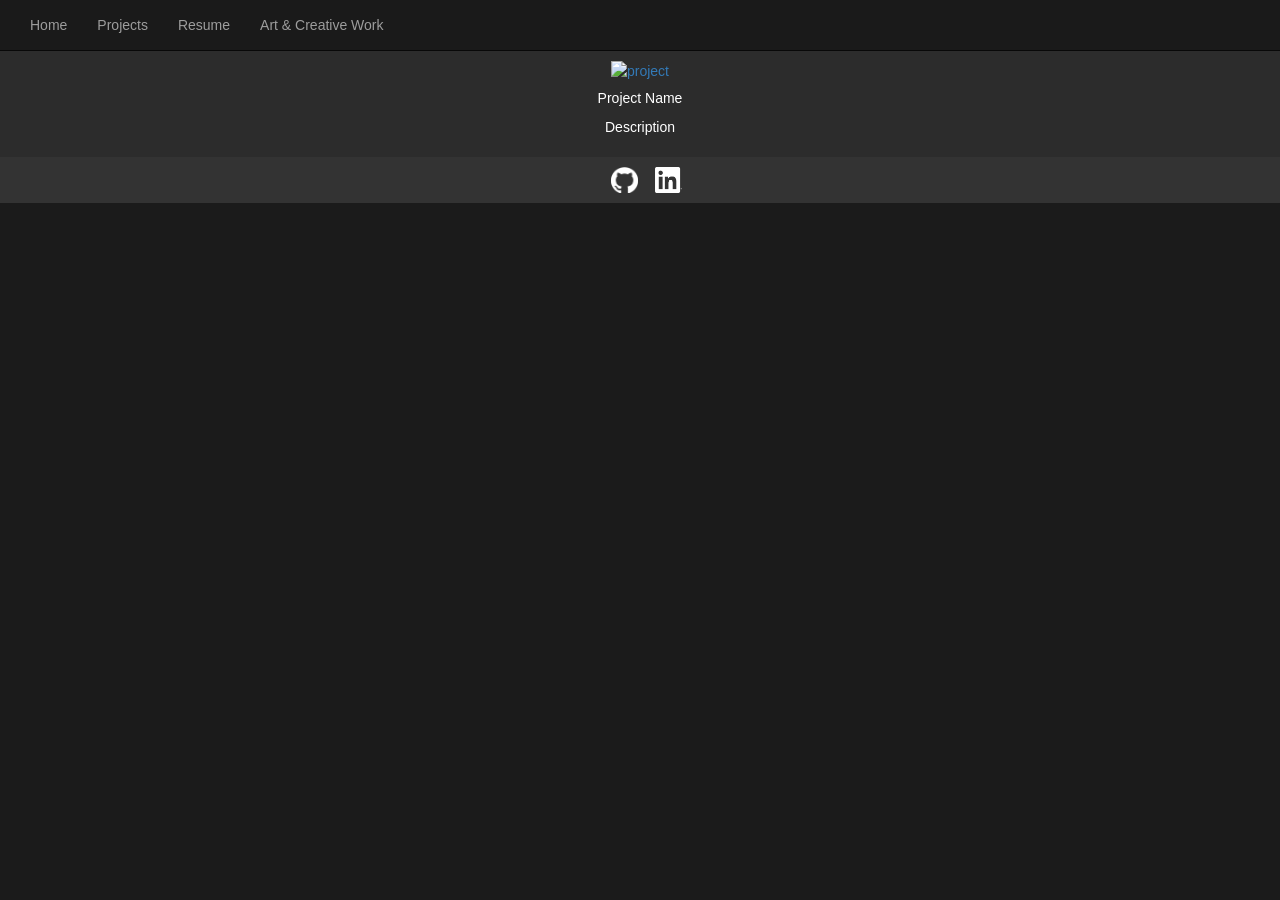
==== art.html @ 5e63b3de "update" ====
<!DOCTYPE html>
<html lang="en">

<head>

    <meta charset="UTF-8">
    <meta name="viewport" content="width=device-width, initial-scale=1">
    <link rel="stylesheet" href="https://maxcdn.bootstrapcdn.com/bootstrap/3.4.1/css/bootstrap.min.css">
    <script src="https://ajax.googleapis.com/ajax/libs/jquery/3.7.1/jquery.min.js"></script>
    <script src="https://maxcdn.bootstrapcdn.com/bootstrap/3.4.1/js/bootstrap.min.js"></script>
    <link rel="stylesheet" href="css/styles.css" type="text/css">

</head>

<body>
    <script id="navigation_bar" src="js/navigation.js"></script>
    <div class="content">
        <div class="project" style="
        background-color: rgb(44, 44, 44); 
        color: white;
        text-align: center;
        padding: 10px;
        ">
            <a href="#"><img id="image" src="" alt="project"></a>
            <h5 id="title">Project Name</h5>
            <p id="description">Description</p>
        </div>
    </div>
    <script id="footer" src="js/navigation.js"></script>
</body>
---- css/styles.css ----
@charset "UTF-8";

body {
    background-color: rgb(27, 27, 27);
    margin: 0 auto;
    font-family: Arial, Helvetica, sans-serif;
}

.content {
    margin-top: 50px;
}

#nav {
    background-color: rgba(27, 27, 27, .8);
}

.header {
    background-color: rgb(31, 31, 31);
    text-align: center;
    color: white;
}

#AboutMe div {
    text-align: center;
}

#highlight a img {
    width: 60%;
    height: auto;
    border: 2px solid white;
    border-radius: 1%;
}

#highlight a {
    text-decoration: underline;
    color: white;
    text-align: center;
}

section {
    background-color: rgb(47, 47, 47);
    color: white;
    text-align: center;
    display: block;
    padding: 1% 0 1% 0;
}

.section_header {
    background-color: rgb(38, 38, 38);
    padding: 1% 0;
}


.icon {
    text-decoration: none;
}

.table {
    display: grid;
    gap: 10px;
    grid-template-columns: auto auto auto;
    background-color: rgb(47, 47, 47);
    justify-content: center;
}

.table>div {
    padding: 10px;
    text-align: left;
}

#subject {
    height: 170px;
}

#contact {
    border-radius: 5px;
    background-color: rgb(42, 42, 42);
    border: 1px solid white;
    width: 75%;
    margin: 0 auto;
    padding: 30px;
}

input[type=text],
select,
textarea {
    background-color: rgb(57, 57, 57);
    color: white;
    box-sizing: border-box;
    border: 1px solid #ccc;
    padding: 12px;
    border-radius: 4px;
    margin-top: 6px;
    margin-bottom: 16px;
    resize: vertical;
    width: 100%;
}

input[type=submit] {
    background-color: rgb(35, 35, 35);
    color: white;
    padding: 12px 20px;
    border: none;
    cursor: pointer;
}

input[type=submit]:hover {
    background-color: rgb(79, 79, 79);
}

#projects iframe {
    border: none;
}

.footer {
    background-color: rgb(51, 51, 51);
    padding: 10px;
    text-align: center;
    margin-bottom: 0;
}


.footer a .icon {
    width: 40px;
    height: auto;
    padding-left: 1%;
}
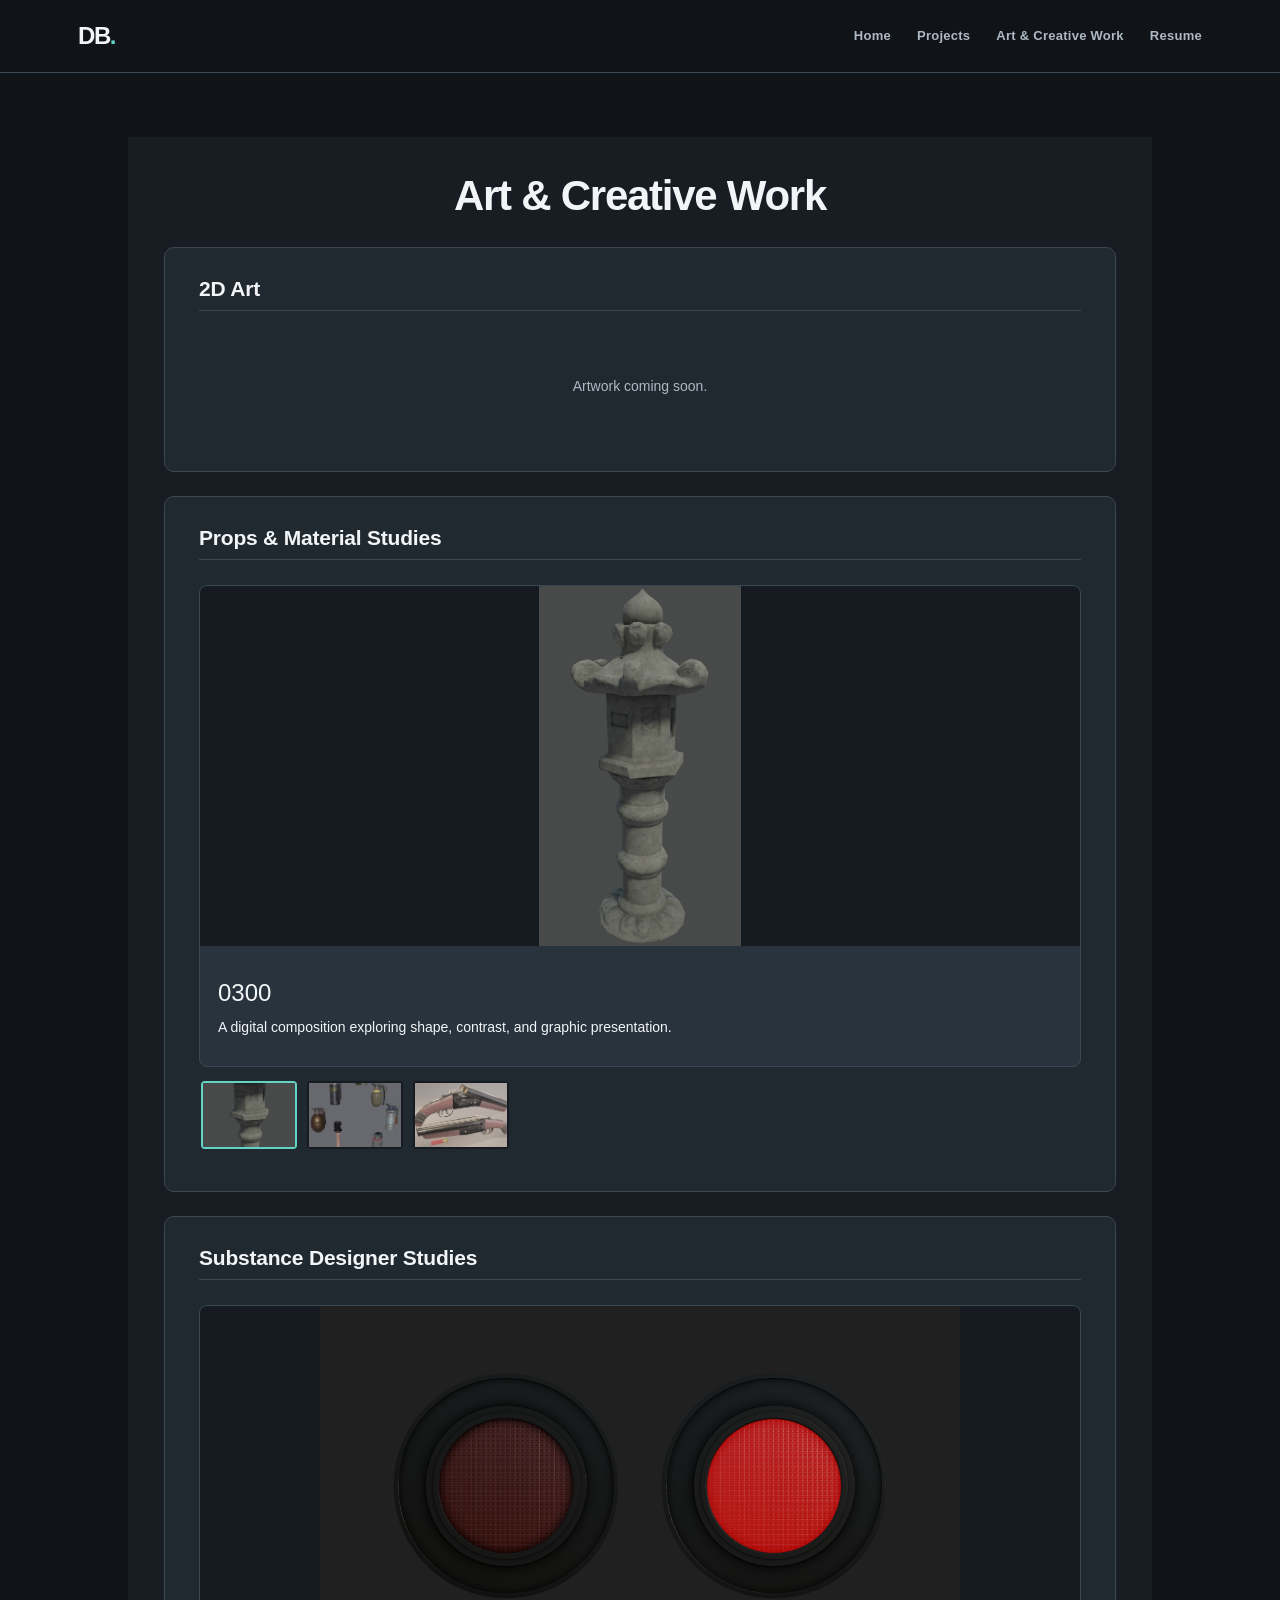
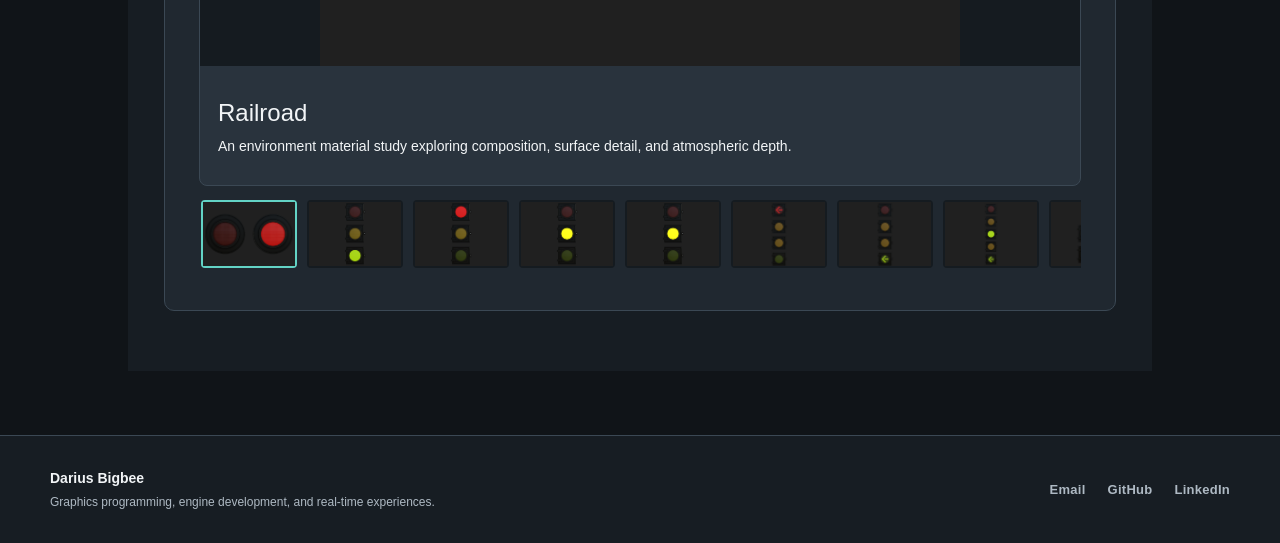
==== commit bd81cfb2: "greatly improved porfolio" ====
--- a/art.html
+++ b/art.html
@@ -15,16 +15,12 @@
 <body>
     <script id="navigation_bar" src="js/navigation.js"></script>
     <div class="content">
-        <div class="project" style="
-        background-color: rgb(44, 44, 44); 
-        color: white;
-        text-align: center;
-        padding: 10px;
-        ">
-            <a href="#"><img id="image" src="" alt="project"></a>
-            <h5 id="title">Project Name</h5>
-            <p id="description">Description</p>
-        </div>
+        <section class="gallery" aria-labelledby="art-heading">
+            <h1 id="art-heading">Art &amp; Creative Work</h1>
+            <div id="gallery-content"></div>
+        </section>
     </div>
+    <script src="js/gallery.js"></script>
+    <script>BuildGallery('images');</script>
     <script id="footer" src="js/navigation.js"></script>
 </body>
--- a/css/styles.css
+++ b/css/styles.css
@@ -1,127 +1,578 @@
 @charset "UTF-8";
 
+:root {
+    --background: #101418;
+    --surface: #171d23;
+    --surface-raised: #202830;
+    --surface-muted: #29333d;
+    --border: #3b4854;
+    --text: #f2f5f7;
+    --text-muted: #aeb9c3;
+    --accent: #63d3c5;
+}
+
 body {
-    background-color: rgb(27, 27, 27);
+    background-color: var(--background);
     margin: 0 auto;
-    font-family: Arial, Helvetica, sans-serif;
+    color: var(--text);
+    font-family: Inter, ui-sans-serif, -apple-system, BlinkMacSystemFont, "Segoe UI", sans-serif;
+    line-height: 1.5;
+    -webkit-font-smoothing: antialiased;
 }
 
 .content {
-    margin-top: 50px;
-}
-
-#nav {
-    background-color: rgba(27, 27, 27, .8);
-}
-
-.header {
-    background-color: rgb(31, 31, 31);
+    margin: 5% 10%;
+}
+
+.site-nav {
+    background: rgba(16, 20, 24, .94);
+    border-bottom: 1px solid var(--border);
+    min-height: 64px;
+    position: relative;
+    z-index: 10;
+}
+
+.nav-inner {
+    align-items: center;
+    display: flex;
+    justify-content: space-between;
+    margin: 0 auto;
+    max-width: 1180px;
+    padding: 0 28px;
+}
+
+.nav-brand {
+    color: var(--text);
+    font-size: 24px;
+    font-weight: 700;
+    letter-spacing: -.06em;
+    padding: 18px 0;
+    text-decoration: none;
+}
+
+.nav-brand span,
+.eyebrow,
+.capability-number {
+    color: var(--accent);
+}
+
+.nav-links {
+    display: flex;
+    gap: 26px;
+}
+
+.nav-links a,
+.footer-links a {
+    color: var(--text-muted);
+    font-size: 13px;
+    font-weight: 600;
+    letter-spacing: .02em;
+    text-decoration: none;
+    transition: color .2s ease;
+}
+
+.nav-links a:hover,
+.nav-links a:focus,
+.footer-links a:hover,
+.footer-links a:focus {
+    color: var(--accent);
+}
+
+.home-content {
+    margin: 0 auto;
+    max-width: 1180px;
+    padding: 72px 28px 96px;
+}
+
+.hero {
+    align-items: center;
+    display: grid;
+    gap: clamp(40px, 8vw, 120px);
+    grid-template-columns: minmax(0, 1fr) 330px;
+    min-height: 540px;
+}
+
+.hero-copy {
+    max-width: 720px;
+}
+
+.eyebrow {
+    font-size: 12px;
+    font-weight: 700;
+    letter-spacing: .16em;
+    margin: 0 0 16px;
+    text-transform: uppercase;
+}
+
+.hero h1 {
+    font-size: clamp(42px, 6vw, 72px);
+    letter-spacing: -.055em;
+    line-height: 1.02;
+    margin: 0;
+}
+
+.hero-intro,
+.section-lede {
+    color: var(--text-muted);
+    font-size: 17px;
+    line-height: 1.75;
+    max-width: 650px;
+}
+
+.hero-intro {
+    margin: 28px 0 32px;
+}
+
+.hero-actions {
+    display: flex;
+    flex-wrap: wrap;
+    gap: 12px;
+}
+
+.button {
+    border: 1px solid transparent;
+    border-radius: 4px;
+    display: inline-block;
+    font-size: 13px;
+    font-weight: 700;
+    padding: 13px 18px;
+    text-decoration: none;
+    transition: background .2s ease, border-color .2s ease, color .2s ease;
+}
+
+.button-primary {
+    background: var(--accent);
+    color: #101418;
+}
+
+.button-primary:hover,
+.button-primary:focus {
+    background: #8be3d8;
+    color: #101418;
+    text-decoration: none;
+}
+
+.button-secondary {
+    border-color: var(--border);
+    color: var(--text);
+}
+
+.button-secondary:hover,
+.button-secondary:focus {
+    border-color: var(--accent);
+    color: var(--accent);
+    text-decoration: none;
+}
+
+.portrait-frame {
+    aspect-ratio: 1;
+    background: var(--surface-raised);
+    border: 1px solid var(--border);
+    border-radius: 50%;
+    box-shadow: 0 0 0 14px rgba(99, 211, 197, .05);
+    overflow: hidden;
+    width: 100%;
+}
+
+.portrait-frame img {
+    height: 100%;
+    object-fit: cover;
+    width: 100%;
+}
+
+.home-section {
+    border-top: 1px solid var(--border);
+    margin-top: 42px;
+    padding: 72px 0 0;
+}
+
+.section-heading h2 {
+    font-size: clamp(28px, 4vw, 42px);
+    letter-spacing: -.04em;
+    line-height: 1.1;
+    margin: 0 0 20px;
+}
+
+.section-lede {
+    margin: 0;
+}
+
+.capability-grid {
+    display: grid;
+    gap: 16px;
+    grid-template-columns: repeat(3, 1fr);
+    margin-top: 36px;
+}
+
+.capability-card {
+    background: var(--surface-raised);
+    border: 1px solid var(--border);
+    border-radius: 8px;
+    padding: 26px;
+}
+
+.capability-card h3 {
+    font-size: 18px;
+    margin: 28px 0 12px;
+}
+
+.capability-card p {
+    color: var(--text-muted);
+    margin: 0;
+}
+
+.capability-number {
+    font-size: 12px;
+    font-weight: 700;
+    letter-spacing: .12em;
+}
+
+.work-showcase {
+    align-items: center;
+    background: var(--surface-raised);
+    border: 1px solid var(--border);
+    border-radius: 8px;
+    display: grid;
+    gap: 32px;
+    grid-template-columns: minmax(0, 1.15fr) minmax(240px, .85fr);
+    margin-top: 32px;
+    overflow: hidden;
+}
+
+.work-showcase img {
+    background: #151b20;
+    display: block;
+    height: 270px;
+    object-fit: cover;
+    width: 100%;
+}
+
+.work-showcase-copy {
+    padding: 24px 28px 24px 0;
+}
+
+.work-label {
+    color: var(--accent);
+    font-size: 12px;
+    font-weight: 700;
+    letter-spacing: .12em;
+    margin: 0 0 14px;
+    text-transform: uppercase;
+}
+
+.text-link {
+    color: var(--accent);
+    display: inline-block;
+    font-size: 14px;
+    font-weight: 700;
+    margin-top: 22px;
+    text-decoration: none;
+}
+
+.text-link:hover,
+.text-link:focus {
+    color: var(--text);
+}
+
+.footer {
+    background: var(--surface);
+    border-top: 1px solid var(--border);
+    margin-top: 32px;
+    padding: 32px 28px;
+}
+
+.footer-inner {
+    align-items: center;
+    display: flex;
+    justify-content: space-between;
+    margin: 0 auto;
+    max-width: 1180px;
+}
+
+.footer-title {
+    font-weight: 700;
+    margin: 0 0 4px;
+}
+
+.footer-note {
+    color: var(--text-muted);
+    font-size: 12px;
+    margin: 0;
+}
+
+.footer-links {
+    display: flex;
+    gap: 22px;
+}
+
+.gallery iframe {
+    border: none;
+}
+
+.gallery {
+    background-color: var(--surface);
+    color: var(--text);
+    padding: clamp(18px, 3vw, 36px);
+}
+
+.gallery > h1 {
+    font-size: clamp(30px, 4vw, 42px);
+    font-weight: 700;
+    letter-spacing: -.03em;
+    margin: 0 0 28px;
     text-align: center;
-    color: white;
-}
-
-#AboutMe div {
+}
+
+.gallery-intro {
+    color: var(--text-muted);
+    margin: -12px auto 28px;
+    max-width: 600px;
     text-align: center;
 }
 
-#highlight a img {
-    width: 60%;
-    height: auto;
-    border: 2px solid white;
-    border-radius: 1%;
-}
-
-#highlight a {
-    text-decoration: underline;
-    color: white;
+.gallery-grid {
+    display: grid;
+    gap: 20px;
+    grid-template-columns: repeat(auto-fit, minmax(240px, 1fr));
+    padding: 10px;
+}
+
+.gallery-section {
+    background-color: var(--surface-raised);
+    border: 1px solid var(--border);
+    border-radius: 10px;
+    margin: 24px 0;
+    padding: clamp(14px, 2vw, 24px);
+}
+
+.gallery-section-header {
+    align-items: center;
+    display: flex;
+    gap: 16px;
+    justify-content: space-between;
+}
+
+.gallery-section h2 {
+    border-bottom: 1px solid var(--border);
+    color: var(--text);
+    font-size: 21px;
+    font-weight: 600;
+    letter-spacing: -.01em;
+    margin: 5px 10px 15px;
+    padding-bottom: 10px;
+    text-align: left;
+}
+
+.gallery-subsections {
+    display: grid;
+    gap: 24px;
+    grid-template-columns: repeat(2, minmax(0, 1fr));
+}
+
+.gallery-subsection {
+    background-color: var(--surface);
+    border: 1px solid var(--border);
+    border-radius: 8px;
+    padding: 12px;
+}
+
+.gallery-subsection .gallery-featured-image {
+    height: clamp(150px, 20vw, 220px);
+}
+
+.gallery-subsection .gallery-featured figcaption {
+    padding: 10px 14px 12px;
+}
+
+.gallery-subsection .gallery-featured h3 {
+    font-size: 16px;
+    margin: 0 0 4px;
+}
+
+.gallery-subsection .gallery-featured p {
+    font-size: 13px;
+    line-height: 1.45;
+}
+
+.gallery-subsection .gallery-thumbnail {
+    flex: 0 0 74px;
+}
+
+.gallery-subsection .gallery-thumbnail img {
+    height: 58px;
+    width: 70px;
+}
+
+.gallery-subsection-title {
+    color: var(--text);
+    font-size: 17px;
+    font-weight: 600;
+    margin: 4px 8px 2px;
+    text-align: left;
+}
+
+.gallery-slider {
+    padding: 10px;
+}
+
+.gallery-featured {
+    background-color: var(--surface-muted);
+    border: 1px solid var(--border);
+    border-radius: 8px;
+    margin: 0;
+    overflow: hidden;
+}
+
+.gallery-featured-image {
+    background-color: #151b20;
+    display: block;
+    height: clamp(220px, 35vw, 360px);
+    object-fit: contain;
+    width: 100%;
+}
+
+.gallery-featured figcaption {
+    padding: 14px 18px 18px;
+    text-align: left;
+}
+
+.gallery-thumbnails {
+    display: flex;
+    gap: 10px;
+    margin-top: 12px;
+    overflow-x: auto;
+    padding: 2px 2px 8px;
+    scrollbar-color: var(--border) var(--background);
+    scrollbar-width: thin;
+}
+
+.gallery-thumbnail {
+    background-color: #151b20;
+    border: 2px solid transparent;
+    border-radius: 4px;
+    cursor: pointer;
+    flex: 0 0 96px;
+    padding: 0;
+}
+
+.gallery-thumbnail img {
+    display: block;
+    height: 64px;
+    object-fit: cover;
+    width: 92px;
+}
+
+.gallery-thumbnail:hover,
+.gallery-thumbnail:focus,
+.gallery-thumbnail.is-selected {
+    border-color: var(--accent);
+}
+
+.gallery-empty {
+    color: var(--text-muted);
+    margin: 40px 0;
     text-align: center;
 }
 
-section {
-    background-color: rgb(47, 47, 47);
-    color: white;
-    text-align: center;
+.gallery-card {
+    background-color: var(--surface-muted);
+    border: 1px solid var(--border);
+    border-radius: 8px;
+    margin: 0;
+    overflow: hidden;
+}
+
+.gallery-card img {
+    background-color: #151b20;
     display: block;
-    padding: 1% 0 1% 0;
-}
-
-.section_header {
-    background-color: rgb(38, 38, 38);
-    padding: 1% 0;
-}
-
-
-.icon {
-    text-decoration: none;
-}
-
-.table {
-    display: grid;
-    gap: 10px;
-    grid-template-columns: auto auto auto;
-    background-color: rgb(47, 47, 47);
-    justify-content: center;
-}
-
-.table>div {
-    padding: 10px;
-    text-align: left;
-}
-
-#subject {
-    height: 170px;
-}
-
-#contact {
-    border-radius: 5px;
-    background-color: rgb(42, 42, 42);
-    border: 1px solid white;
-    width: 75%;
-    margin: 0 auto;
-    padding: 30px;
-}
-
-input[type=text],
-select,
-textarea {
-    background-color: rgb(57, 57, 57);
-    color: white;
-    box-sizing: border-box;
-    border: 1px solid #ccc;
-    padding: 12px;
-    border-radius: 4px;
-    margin-top: 6px;
-    margin-bottom: 16px;
-    resize: vertical;
+    height: 180px;
+    object-fit: contain;
     width: 100%;
 }
 
-input[type=submit] {
-    background-color: rgb(35, 35, 35);
-    color: white;
-    padding: 12px 20px;
-    border: none;
-    cursor: pointer;
-}
-
-input[type=submit]:hover {
-    background-color: rgb(79, 79, 79);
-}
-
-#projects iframe {
-    border: none;
-}
-
-.footer {
-    background-color: rgb(51, 51, 51);
-    padding: 10px;
-    text-align: center;
-    margin-bottom: 0;
-}
-
-
-.footer a .icon {
-    width: 40px;
-    height: auto;
-    padding-left: 1%;
+.gallery-card figcaption {
+    padding: 8px 12px 12px;
+}
+
+.gallery-card h3 {
+    font-size: 18px;
+    font-weight: 600;
+    margin: 5px 0 8px;
+}
+
+.gallery-card p {
+    color: var(--text-muted);
+    margin: 0;
+}
+
+@media (max-width: 600px) {
+    .nav-inner {
+        align-items: flex-start;
+        flex-direction: column;
+        padding: 12px 20px;
+    }
+
+    .nav-brand {
+        padding: 0 0 10px;
+    }
+
+    .nav-links {
+        flex-wrap: wrap;
+        gap: 12px 18px;
+    }
+
+    .home-content {
+        padding: 52px 20px 64px;
+    }
+
+    .hero {
+        grid-template-columns: 1fr;
+        min-height: auto;
+    }
+
+    .portrait-frame {
+        justify-self: center;
+        max-width: 230px;
+        order: -1;
+    }
+
+    .capability-grid {
+        grid-template-columns: 1fr;
+    }
+
+    .gallery-subsections {
+        grid-template-columns: 1fr;
+    }
+
+    .work-showcase {
+        grid-template-columns: 1fr;
+    }
+
+    .work-showcase img {
+        height: 220px;
+    }
+
+    .work-showcase-copy {
+        padding: 0 20px 24px;
+    }
+
+    .footer-inner {
+        align-items: flex-start;
+        flex-direction: column;
+        gap: 20px;
+    }
+
+    .gallery-section-header {
+        align-items: flex-start;
+        flex-direction: column;
+        gap: 0;
+    }
+
+    .gallery-section h2 {
+        margin-bottom: 8px;
+    }
+
+    .gallery-featured-image {
+        height: 52vw;
+    }
 }
